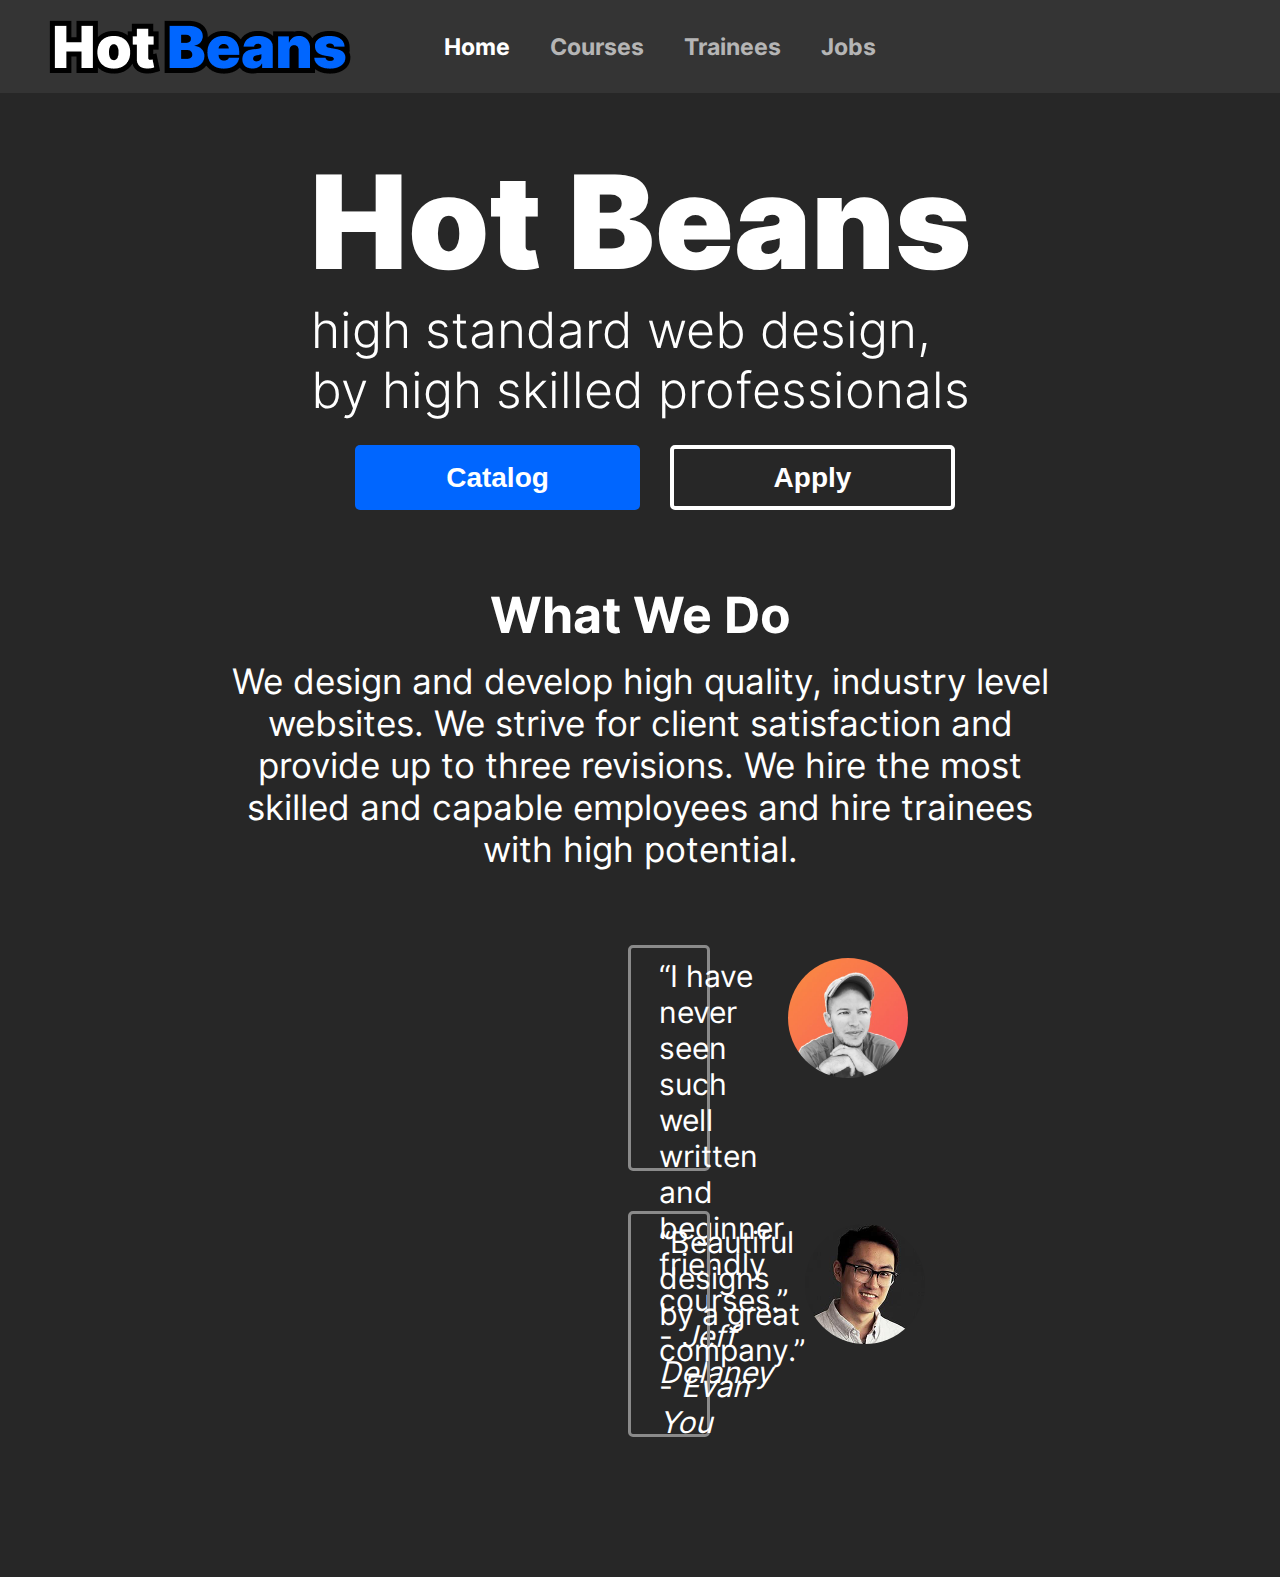
==== index.html @ 6f4c3a59 "move home file for github pages" ====
<!DOCTYPE html>
<html lang="en">
<head>
    <meta charset="UTF-8">
    <meta http-equiv="X-UA-Compatible" content="IE=edge">
    <meta name="viewport" content="width=device-width, initial-scale=1.0">
    <title>HotBeans - Home</title>
    <link rel="stylesheet" href="./global.css">
    <link rel="stylesheet" href="./home/home.css">
</head>
<body>
    <header>
        <a class="imga" href="./home/index.html">
            <img height="70" src="./public/images/hotbeans-logo.png" alt="HotBeans Web Design Logo">
        </a>

        <!-- Apply the 'link nav-current' style to the corresponding a tag. -->
        <a class="link nav-current">Home</a>
        <a class="link" href="./courses/index.html">Courses</a>
        <a class="link" href="./trainees/index.html">Trainees</a>
        <a class="link" href="./jobs/index.html">Jobs</a>
    </header>

    <main>
        <h1>Hot Beans</h1>
        <div class="sub-container">
            <h2>high standard web design,<br>by high skilled professionals</h2>
        </div>
        <div class="cta-btns">
            <button id="catalog-btn" class="catalog-btn">Catalog</button>
            <button id="apply-btn" class="apply-btn">Apply</button>
        </div>

        <div class="about">
            <h3>What We Do</h3>
            <p>We design and develop high quality, industry level websites. We strive for client satisfaction and provide up to three revisions. We hire the most skilled and capable employees and hire trainees with high potential. </p>
        </div>

        <div class="reviews">
            <div>
                <p>“I have never seen such well written and beginner friendly courses.” - <i><a target="_blank" href="https://fireship.io/contributors/jeff-delaney/">Jeff Delaney</a></i></p>
                <a target="_blank" href="https://fireship.io/contributors/jeff-delaney/">
                    <img src="./public/images/fireship-avatar.jpg" alt="Hot Beans Review Logo">
                </a>
            </div>

            <div>
                <p>“Beautiful designs by a great company.” - <i><a target="_blank" href="https://evanyou.me/">Evan You</a></i></p>
                <a target="_blank" href="https://evanyou.me/">
                    <img src="./public/images/evan-you-avatar.jpg" alt="Hot Beans Review Logo">
                </a>
            </div>
        </div>
    </main>

    <script src="./home.js"></script>
</body>
</html>
---- global.css ----
@font-face {
    font-family: 'Inter';
    src: url('./public/fonts/Inter-Black.ttf') format('truetype');
    font-weight: 900;
    font-style: normal;
    font-display: swap;
}

@font-face {
    font-family: 'Inter';
    src: url('./public/fonts/Inter-Medium.ttf') format('truetype');
    font-weight: 500;
    font-style: normal;
    font-display: swap;
}

@font-face {
    font-family: 'Inter';
    src: url('./public/fonts/Inter-Regular.ttf') format('truetype');
    font-weight: normal;
    font-style: normal;
    font-display: swap;
}

@font-face {
    font-family: 'Inter';
    src: url('./public/fonts/Inter-Bold.ttf') format('truetype');
    font-weight: bold;
    font-style: normal;
    font-display: swap;
}

@font-face {
    font-family: 'Inter';
    src: url('./public/fonts/Inter-Light.ttf') format('truetype');
    font-weight: 300;
    font-style: normal;
    font-display: swap;
}

@font-face {
    font-family: 'Inter';
    src: url('./public/fonts/Inter-Light.ttf') format('truetype');
    font-weight: 200;
    font-style: normal;
    font-display: swap;
}


:root {
    --navbar-height: 93px;
}

html {
    scroll-behavior: smooth;
}

h1 {
    user-select: none;
    -moz-user-select: none;
    -webkit-user-select: none;
}

h1, h2, h3, h4, h5, h6, p {
    margin: 0;
}

body {
    margin: 0;
    padding: 0;
    box-sizing: border-box;
    font-family: "Inter";
    background-color: #272727;
    color: white;
    min-width: fit-content;
}

select, input, textarea {
    box-sizing: border-box;
}

header {
    display: flex;
    text-align: center;
    width: 100%;
    background-color: #343434;
    height: var(--navbar-height);
    justify-content: center;
    font-weight: bold;
    position: sticky;
    top: 0;
    z-index: 1;
}

header a img {
    position: absolute;
    left: 30px;
    top: calc(var(--navbar-height) / 8);
}

header a {
    margin: auto 0;
    color: #B5B5B5;
    text-decoration: none;
    margin-left: 40px;
    font-size: 23px;
}

header .nav-current {
    color: white;
}

h1 {
  font-weight: 900;
  font-size: 130px;
}

h2 {
  font-weight: 200;
  font-size: 50px;
  text-align: left;
}

h3 {
    font-weight: 600;
    font-size: 50px;
}

p {
    font-weight: normal;
    font-size: 35px;
}

input {
    color: white;
}

button {
    outline: none;
    cursor: pointer;
    width: 285px;
    height: 65px;
    border-radius: 5px;
    font-size: 28px;
    font-weight: bold;
    color: white;
    transition: all 0.2s ease;
    background-color: #0066FF;
}

button:hover {
    background-color: #00378a;
}

.info {
    display: flex;
    flex-direction: column;
    justify-content: center;
    margin: 0 210px;
    margin-top: 85px;
}

.info h3 {
    text-align: center;
}

@media only screen and (max-width: 1200px) {
    header a img {
        display: none;
    }
}

@media only screen and (max-width: 535px) {
    header {
        height: 200px;
        flex-direction: column;
    }

    header a {
        margin: 5px 0;
    }
}

.imga {
    margin-left: 0;
}
---- home/home.css ----
main {
    text-align: center;
}

main h1 {
    margin-top: 50px;
}

.sub-container {
    display: flex;
    justify-content: center;
}

button {
    margin-left: 30px;
}

.cta-btns {
    display: flex;
    margin-top: 25px;
    justify-content: center;
}

.cta-btns .catalog-btn {
    border: none;
}

.cta-btns .apply-btn {
    background: none;
    border: solid 4px white;
}

.cta-btns .apply-btn:hover {
    border-color: rgb(97, 97, 97);
    color: rgb(97, 97, 97);
}

.about {
    margin: 75px 0;
}

.about h3 {
    margin-bottom: 15px;
}

.about p {
    padding: 0 18vw;
}

.reviews {
    display: flex;
    justify-content: center;
    margin-bottom: 100px;
}

.reviews div {
    margin-left: 58px;
    width: 30vw;
    display: flex;
    text-align: left;
    border: solid 3px #8A8A8A;
    border-radius: 5px;
    padding: 10px 28px;
    height: 120px;
}

.reviews div p {
    margin: auto 0;
    font-size: 30px;
    width: 420px;
}

.reviews div a {
    cursor: pointer;
    color: white;
    text-decoration: none;
}

.reviews div a:hover {
    text-decoration: underline;
}

.reviews a {
    margin: 0 auto;
}

.reviews img {
    font-size: 15px;
    border-radius: 99px;
    width: 120px;
}

@media only screen and (max-width: 700px) {
    .about h3 {
        font-size: 30px;
    }

    .about p {
        font-size: 20px;
        width: 100%;
        padding: 0 15px;
    }
}

@media only screen and (max-width: 1780px) {
    .reviews div {
        height: 150px;
    }
}

@media only screen and (max-width: 1550px) {
    .reviews {
        flex-direction: column;
        align-items: center;
    }

    .reviews div {
        margin-bottom: 40px;
        width: 40vw;
    }
}

@media only screen and (max-width: 800px) {
    h1 {
        font-size: 100px;
    }

    h2 {
        font-size: 40px;
    }

    .cta-btns button {
        width: 250px;
    }
}

@media only screen and (max-width: 1400px) {
    .reviews div {
        width: 20px;
        height: 200px;
    }
}

@media only screen and (max-width: 1000px) {
    .reviews div {
        width: 70%;
    }
}
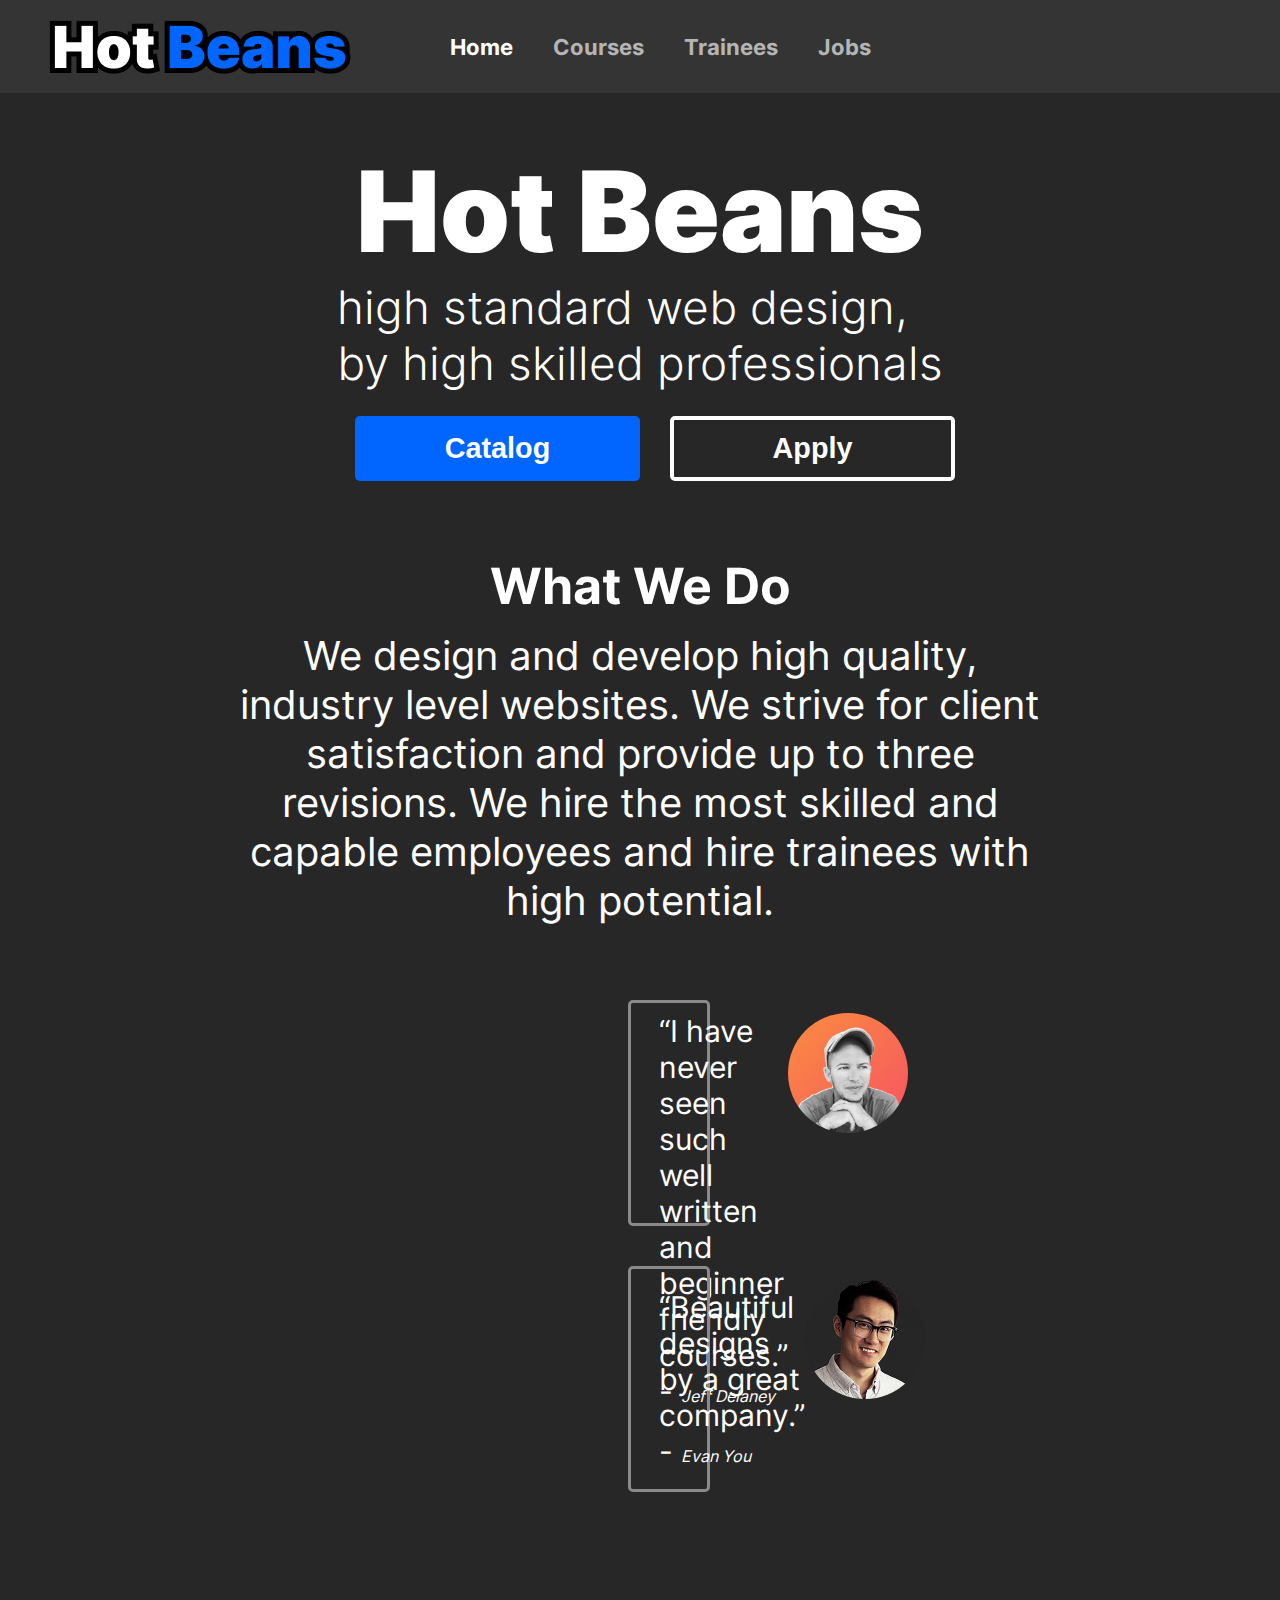
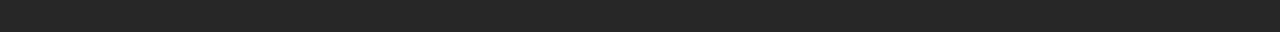
==== commit 76c4ae1a: "fix test bugs" ====
--- a/index.html
+++ b/index.html
@@ -10,7 +10,7 @@
 </head>
 <body>
     <header>
-        <a class="imga" href="./home/index.html">
+        <a class="imga" href="./index.html">
             <img height="70" src="./public/images/hotbeans-logo.png" alt="HotBeans Web Design Logo">
         </a>
 
@@ -53,6 +53,6 @@
         </div>
     </main>
 
-    <script src="./home.js"></script>
+    <script src="./home/home.js"></script>
 </body>
 </html>--- a/global.css
+++ b/global.css
@@ -46,6 +46,11 @@
     font-display: swap;
 }
 
+* {
+    font-size: 16px;
+    max-width: 100vw;
+}
+
 
 :root {
     --navbar-height: 93px;
@@ -69,7 +74,7 @@
     margin: 0;
     padding: 0;
     box-sizing: border-box;
-    font-family: "Inter";
+    font-family: "Inter", sans-serif;
     background-color: #272727;
     color: white;
     min-width: fit-content;
@@ -103,7 +108,7 @@
     color: #B5B5B5;
     text-decoration: none;
     margin-left: 40px;
-    font-size: 23px;
+    font-size: 1.4em;
 }
 
 header .nav-current {
@@ -112,23 +117,23 @@
 
 h1 {
   font-weight: 900;
-  font-size: 130px;
+  font-size: 7em;
 }
 
 h2 {
   font-weight: 200;
-  font-size: 50px;
+  font-size: 2.9em;
   text-align: left;
 }
 
 h3 {
     font-weight: 600;
-    font-size: 50px;
+    font-size: 3.1em;
 }
 
 p {
     font-weight: normal;
-    font-size: 35px;
+    font-size: 2.5em;
 }
 
 input {
@@ -141,7 +146,7 @@
     width: 285px;
     height: 65px;
     border-radius: 5px;
-    font-size: 28px;
+    font-size: 1.8em;
     font-weight: bold;
     color: white;
     transition: all 0.2s ease;
@@ -170,7 +175,7 @@
     }
 }
 
-@media only screen and (max-width: 535px) {
+@media only screen and (max-width: 800px) {
     header {
         height: 200px;
         flex-direction: column;
